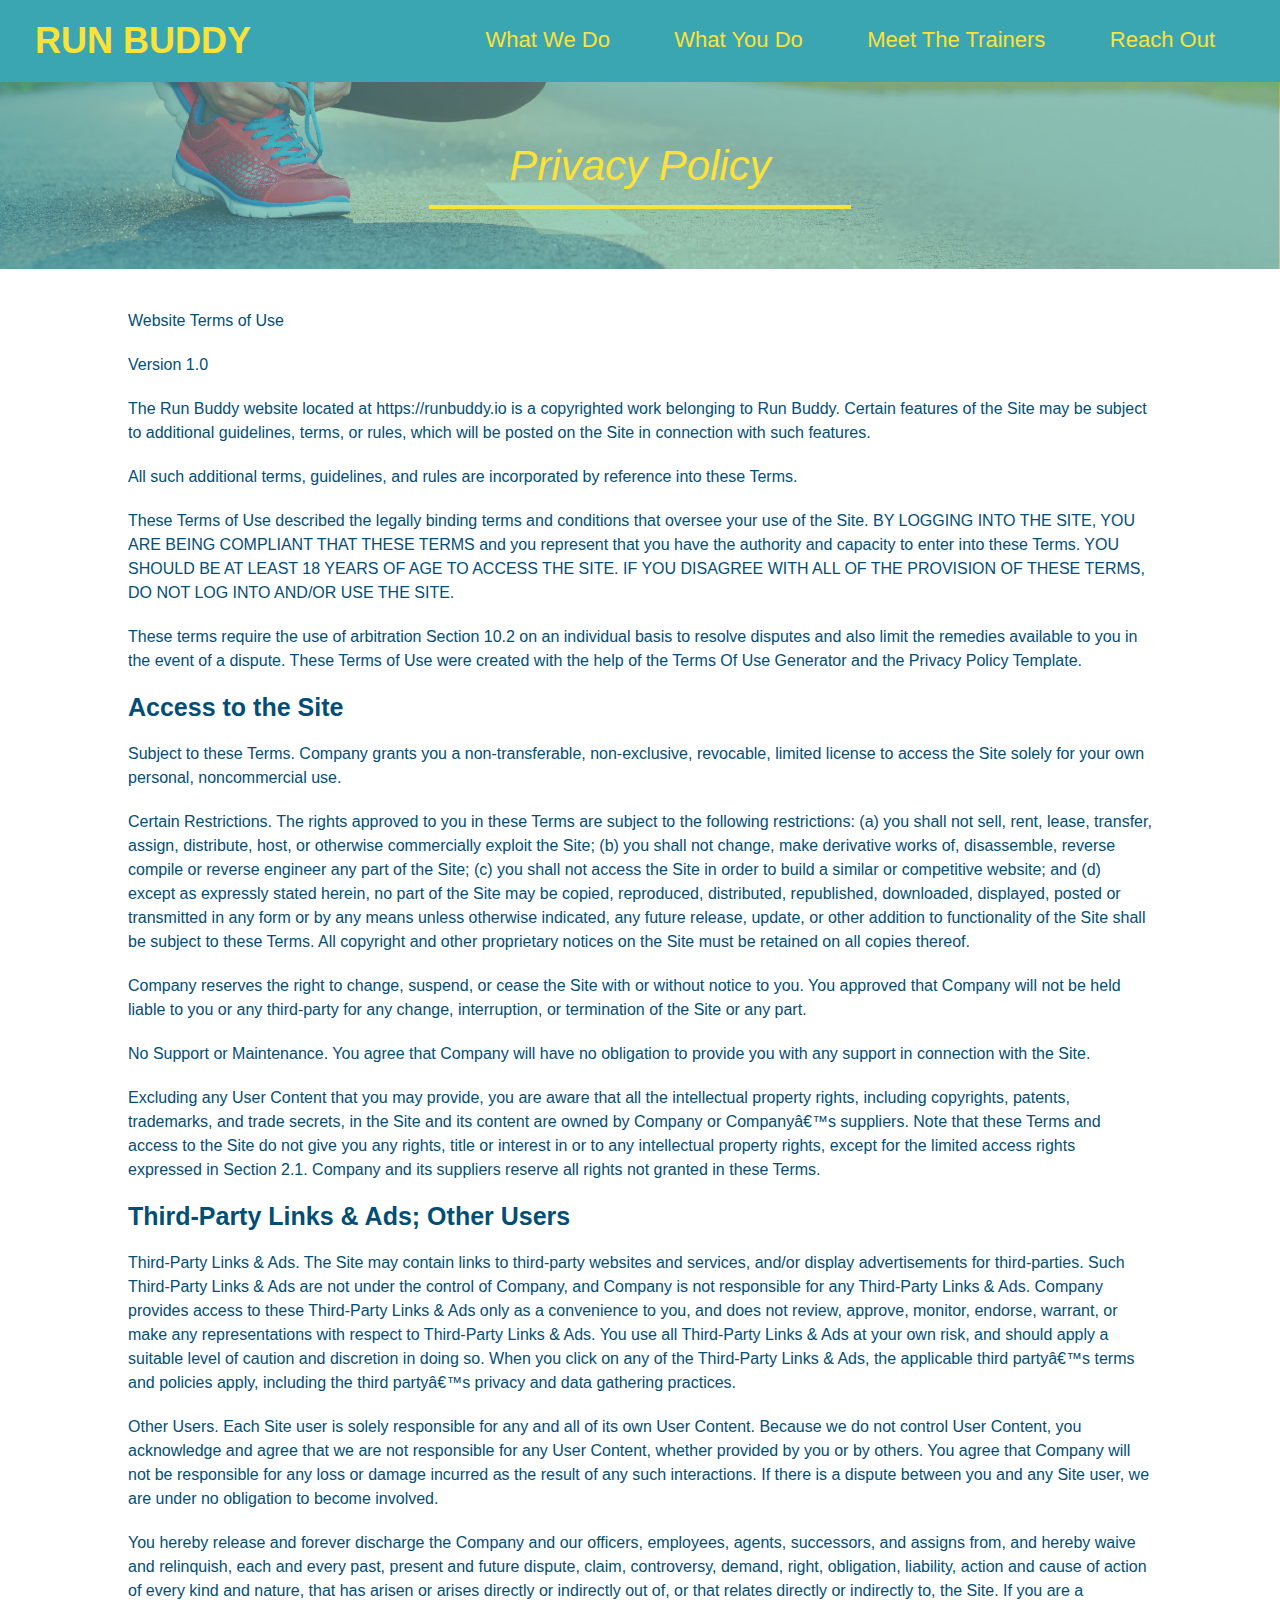
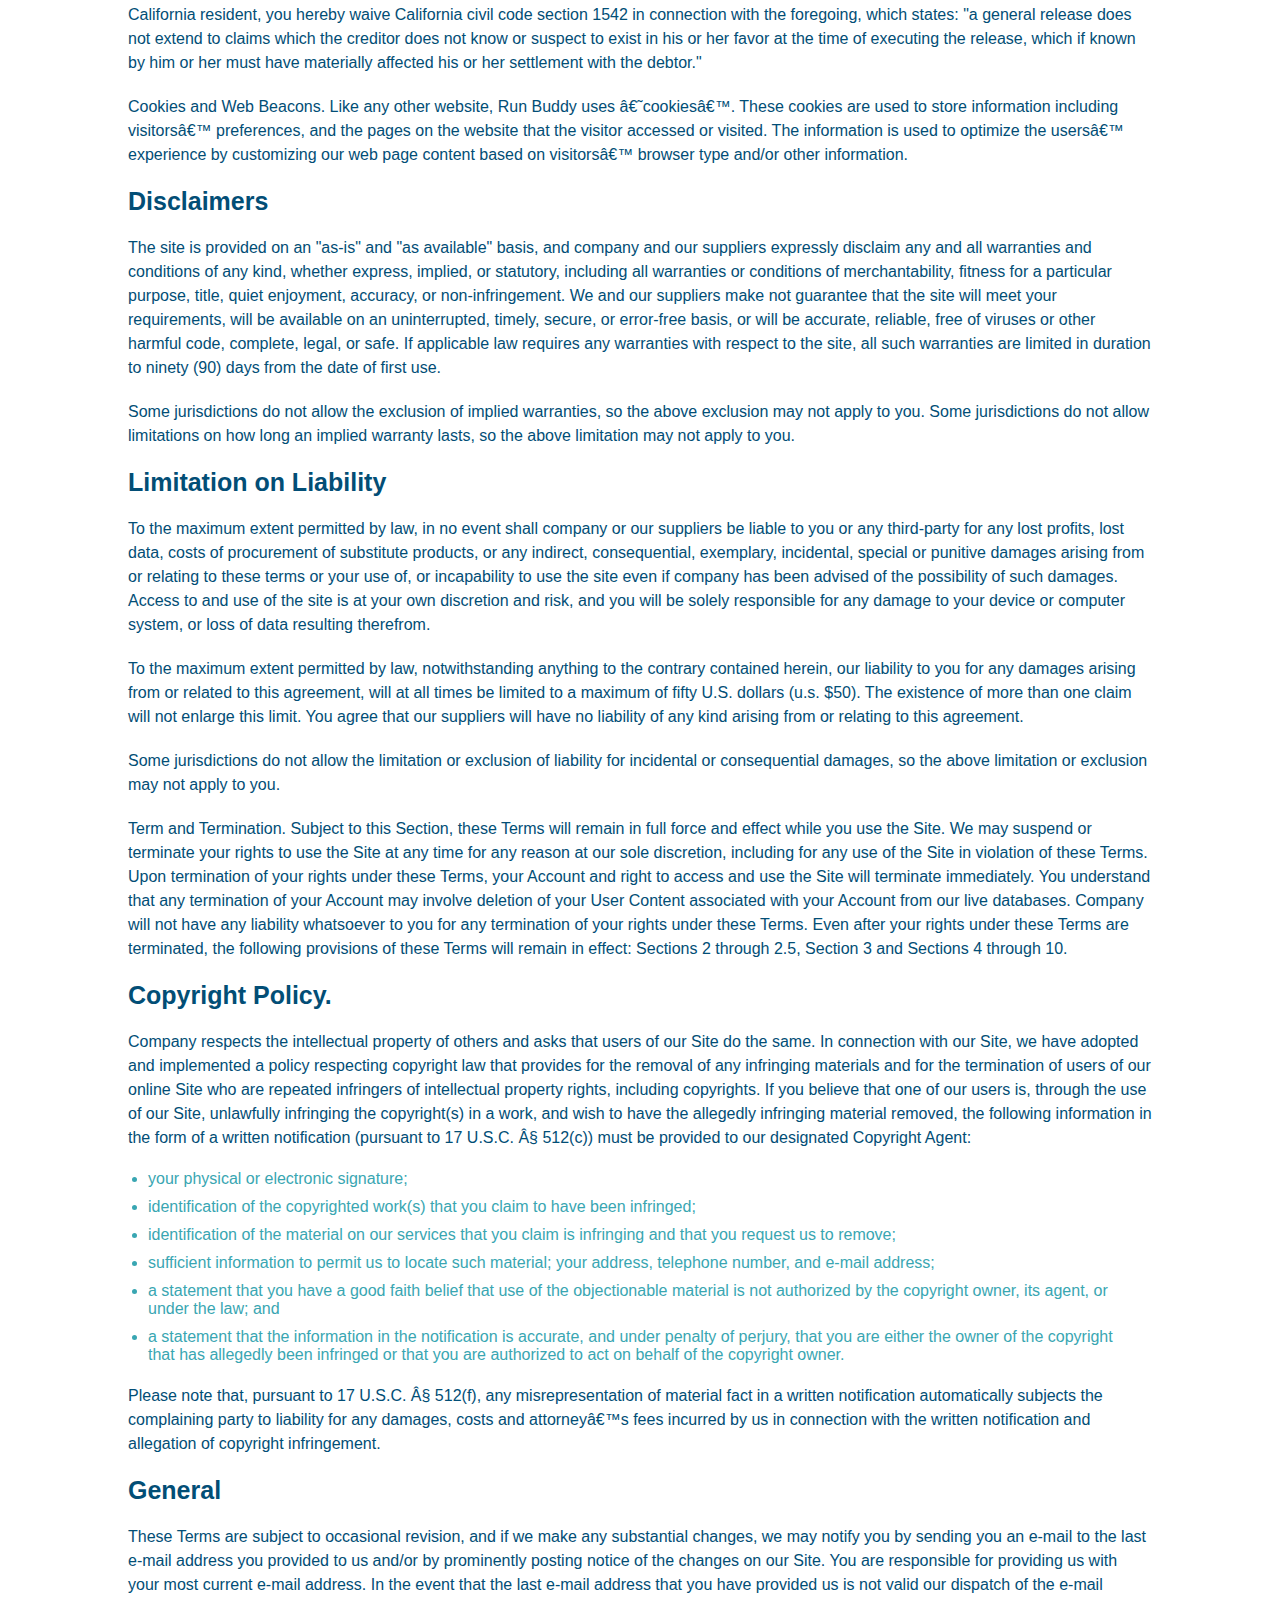
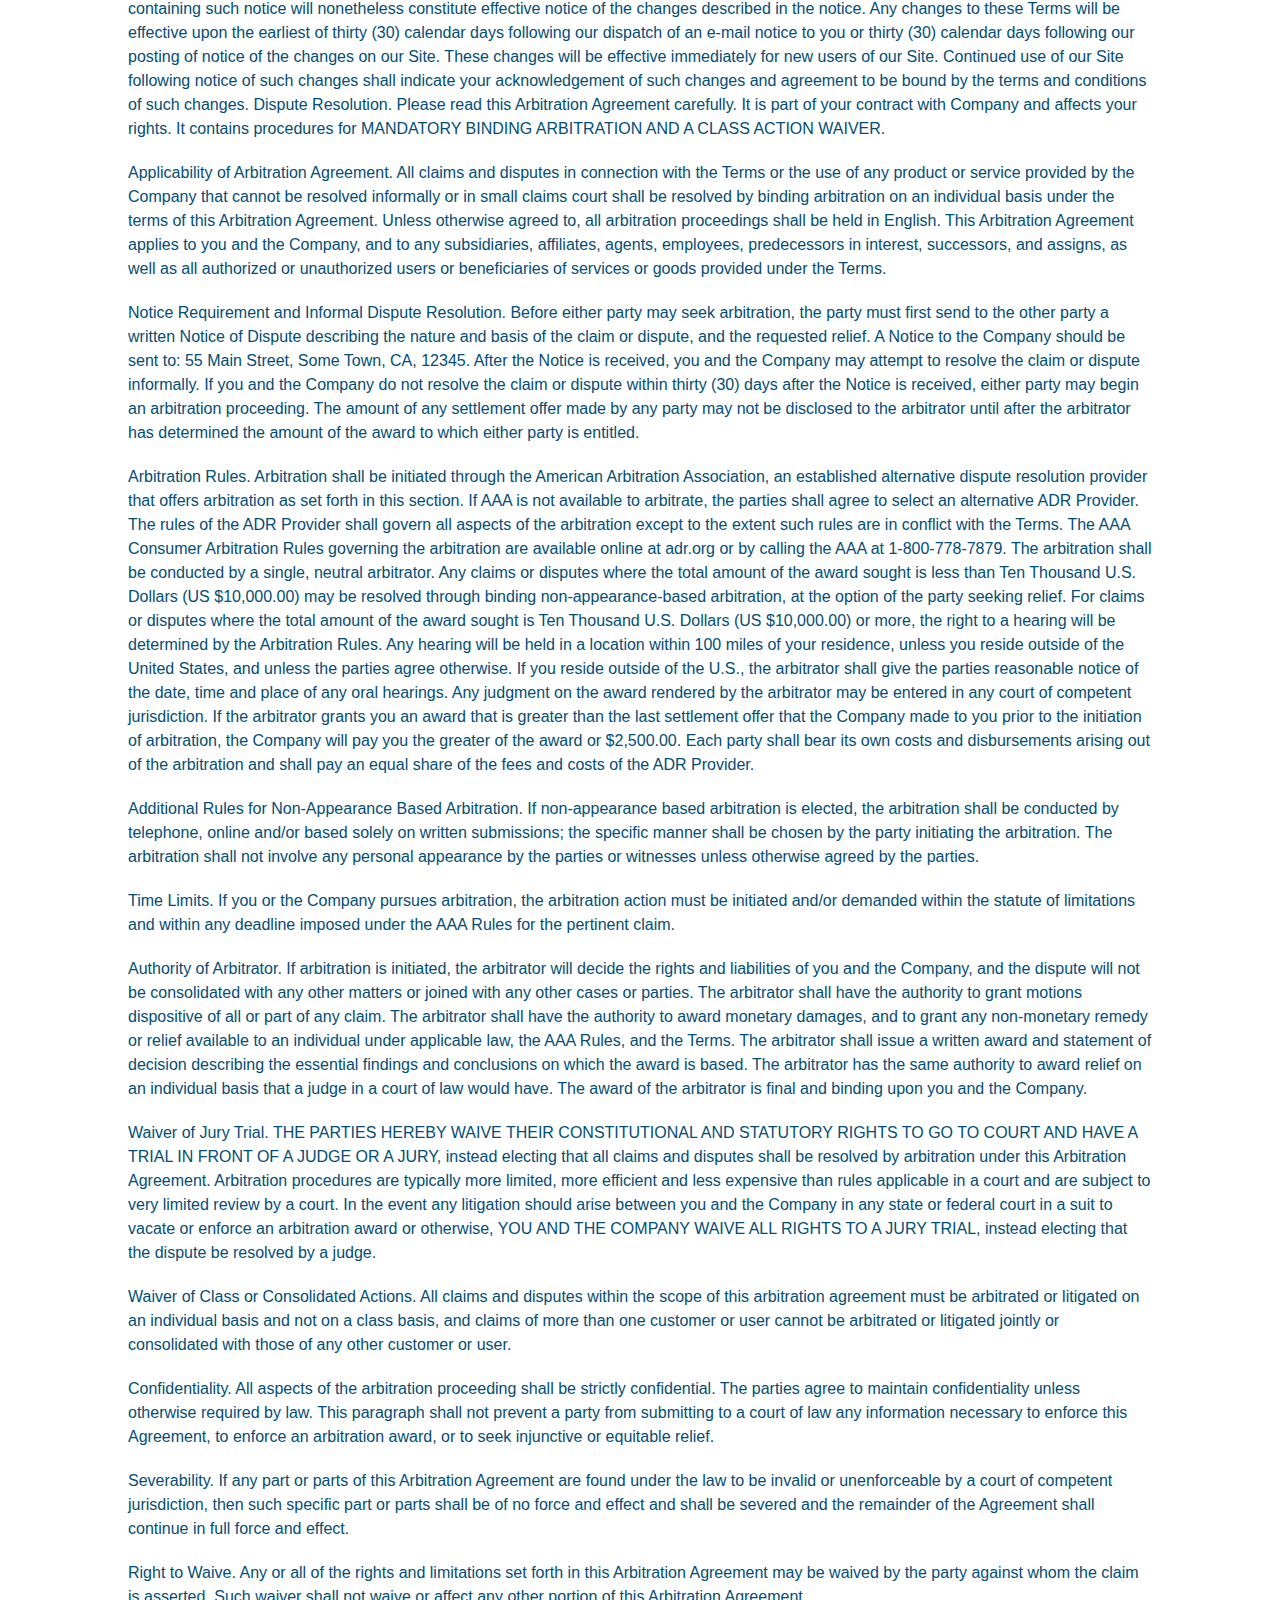
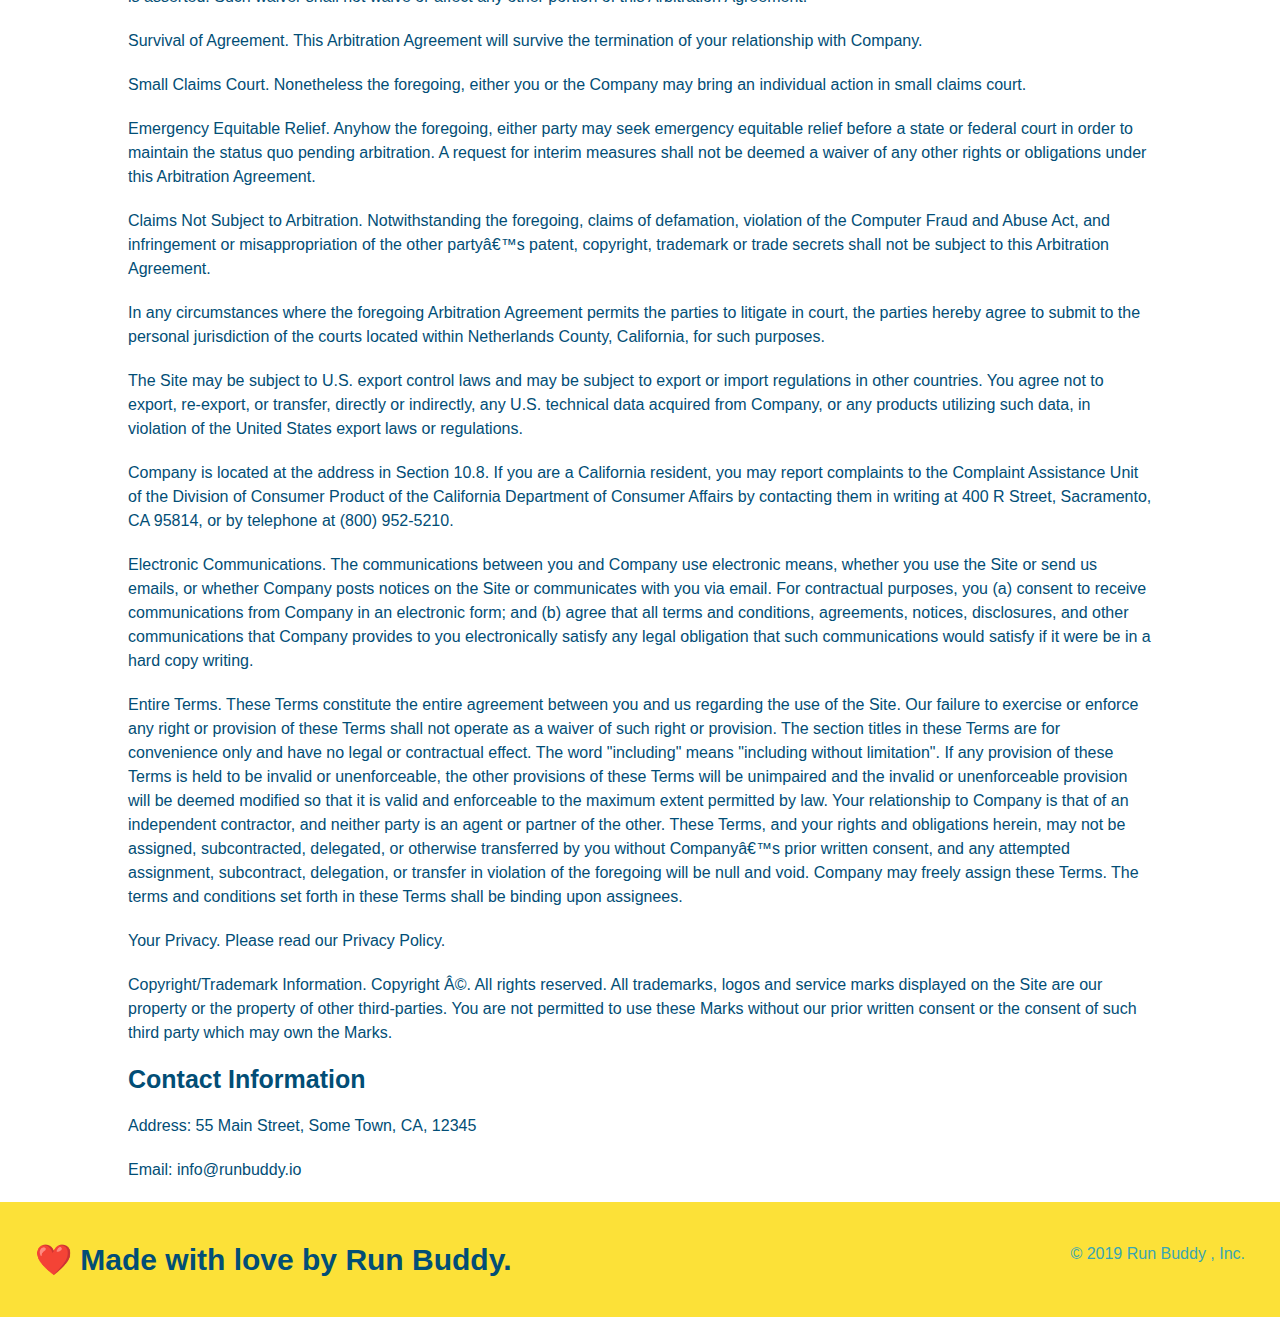
==== privacy-policy.html @ 9af39d2b "adds privacy policy" ====
<!DOCTYPE html>
<html lang="en">

<head>
    <meta charset="UTF-8" />
    <title>Privacy Policy - Run Buddy</title>
    <link rel="stylesheet" href="./assets/css/style.css" />
    <link rel="stylesheet" href="./assets/css/secondary-styles.css" />
</head>

<body>
    <!--navigation-->
    <header>
        <h1>
            <a href="/">RUN BUDDY</a>
        </h1>
    
        <nav>
            <!--unordered list element-->
            <ul>
                <!--list item element-->
                <li>
                    <!--anchor element-->
                    <a href="./index.html#what-we-do">What We Do</a>
                </li>
    
                <li>
                    <a href="./index.html#what-you-do">What You Do</a>
                </li>
    
                <li>
                    <a href="./index.html#meet-the-trainers">Meet The Trainers</a>
                </li>
    
                <li>
                    <a href="./index.html#reach-out">Reach Out</a>
                </li>
            </ul>
        </nav>
    </header>
    
    <!--hero/jumbotron-->
    <section class="hero">
        <h2 class="page-title">
            Privacy Policy
        </h2>
    </section>

    <article class="secondary-content">
        
      <p>
        Website Terms of Use
      </p>

      <p>
        Version 1.0
      </p>

      <p>
        The Run Buddy website located at https://runbuddy.io is a copyrighted work belonging to Run Buddy. Certain
        features of the Site may be subject to additional guidelines, terms, or rules, which will be posted on the Site
        in connection with such features.
      </p>

      <p>
        All such additional terms, guidelines, and rules are incorporated by reference into these Terms.
      </p>

      <p>
        These Terms of Use described the legally binding terms and conditions that oversee your use of the Site. BY
        LOGGING INTO THE SITE, YOU ARE BEING COMPLIANT THAT THESE TERMS and you represent that you have the authority
        and capacity to enter into these Terms. YOU SHOULD BE AT LEAST 18 YEARS OF AGE TO ACCESS THE SITE. IF YOU
        DISAGREE WITH ALL OF THE PROVISION OF THESE TERMS, DO NOT LOG INTO AND/OR USE THE SITE.
      </p>

      <p>
        These terms require the use of arbitration Section 10.2 on an individual basis to resolve disputes and also
        limit the remedies available to you in the event of a dispute. These Terms of Use were created with the help of
        the Terms Of Use Generator and the Privacy Policy Template.
      </p>

      <h3>
        Access to the Site
      </h3>

      <p>
        Subject to these Terms. Company grants you a non-transferable, non-exclusive, revocable, limited license to
        access the Site solely for your own personal, noncommercial use.
      </p>

      <p>
        Certain Restrictions. The rights approved to you in these Terms are subject to the following restrictions: (a)
        you shall not sell, rent, lease, transfer, assign, distribute, host, or otherwise commercially exploit the Site;
        (b) you shall not change, make derivative works of, disassemble, reverse compile or reverse engineer any part of
        the Site; (c) you shall not access the Site in order to build a similar or competitive website; and (d) except
        as expressly stated herein, no part of the Site may be copied, reproduced, distributed, republished, downloaded,
        displayed, posted or transmitted in any form or by any means unless otherwise indicated, any future release,
        update, or other addition to functionality of the Site shall be subject to these Terms. All copyright and other
        proprietary notices on the Site must be retained on all copies thereof.
      </p>

      <p>
        Company reserves the right to change, suspend, or cease the Site with or without notice to you. You approved
        that Company will not be held liable to you or any third-party for any change, interruption, or termination of
        the Site or any part.
      </p>

      <p>
        No Support or Maintenance. You agree that Company will have no obligation to provide you with any support in
        connection with the Site.
      </p>

      <p>
        Excluding any User Content that you may provide, you are aware that all the intellectual property rights,
        including copyrights, patents, trademarks, and trade secrets, in the Site and its content are owned by Company
        or Companyâ€™s suppliers. Note that these Terms and access to the Site do not give you any rights, title or
        interest in or to any intellectual property rights, except for the limited access rights expressed in Section
        2.1. Company and its suppliers reserve all rights not granted in these Terms.
      </p>

      <h3>
        Third-Party Links & Ads; Other Users
      </h3>

      <p>
        Third-Party Links & Ads. The Site may contain links to third-party websites and services, and/or display
        advertisements for third-parties. Such Third-Party Links & Ads are not under the control of Company, and Company
        is not responsible for any Third-Party Links & Ads. Company provides access to these Third-Party Links & Ads
        only as a convenience to you, and does not review, approve, monitor, endorse, warrant, or make any
        representations with respect to Third-Party Links & Ads. You use all Third-Party Links & Ads at your own risk,
        and should apply a suitable level of caution and discretion in doing so. When you click on any of the
        Third-Party Links & Ads, the applicable third partyâ€™s terms and policies apply, including the third partyâ€™s
        privacy and data gathering practices.
      </p>

      <p>
        Other Users. Each Site user is solely responsible for any and all of its own User Content. Because we do not
        control User Content, you acknowledge and agree that we are not responsible for any User Content, whether
        provided by you or by others. You agree that Company will not be responsible for any loss or damage incurred as
        the result of any such interactions. If there is a dispute between you and any Site user, we are under no
        obligation to become involved.
      </p>

      <p>
        You hereby release and forever discharge the Company and our officers, employees, agents, successors, and
        assigns from, and hereby waive and relinquish, each and every past, present and future dispute, claim,
        controversy, demand, right, obligation, liability, action and cause of action of every kind and nature, that has
        arisen or arises directly or indirectly out of, or that relates directly or indirectly to, the Site. If you are
        a California resident, you hereby waive California civil code section 1542 in connection with the foregoing,
        which states: "a general release does not extend to claims which the creditor does not know or suspect to exist
        in his or her favor at the time of executing the release, which if known by him or her must have materially
        affected his or her settlement with the debtor."
      </p>

      <p>
        Cookies and Web Beacons. Like any other website, Run Buddy uses â€˜cookiesâ€™. These cookies are used to store
        information including visitorsâ€™ preferences, and the pages on the website that the visitor accessed or visited.
        The information is used to optimize the usersâ€™ experience by customizing our web page content based on visitorsâ€™
        browser type and/or other information.
      </p>

      <h3>
        Disclaimers
      </h3>

      <p>
        The site is provided on an "as-is" and "as available" basis, and company and our suppliers expressly disclaim
        any and all warranties and conditions of any kind, whether express, implied, or statutory, including all
        warranties or conditions of merchantability, fitness for a particular purpose, title, quiet enjoyment, accuracy,
        or non-infringement. We and our suppliers make not guarantee that the site will meet your requirements, will be
        available on an uninterrupted, timely, secure, or error-free basis, or will be accurate, reliable, free of
        viruses or other harmful code, complete, legal, or safe. If applicable law requires any warranties with respect
        to the site, all such warranties are limited in duration to ninety (90) days from the date of first use.
      </p>

      <p>
        Some jurisdictions do not allow the exclusion of implied warranties, so the above exclusion may not apply to
        you. Some jurisdictions do not allow limitations on how long an implied warranty lasts, so the above limitation
        may not apply to you.
      </p>

      <h3>
        Limitation on Liability
      </h3>

      <p>
        To the maximum extent permitted by law, in no event shall company or our suppliers be liable to you or any
        third-party for any lost profits, lost data, costs of procurement of substitute products, or any indirect,
        consequential, exemplary, incidental, special or punitive damages arising from or relating to these terms or
        your use of, or incapability to use the site even if company has been advised of the possibility of such
        damages. Access to and use of the site is at your own discretion and risk, and you will be solely responsible
        for any damage to your device or computer system, or loss of data resulting therefrom.
      </p>

      <p>
        To the maximum extent permitted by law, notwithstanding anything to the contrary contained herein, our liability
        to you for any damages arising from or related to this agreement, will at all times be limited to a maximum of
        fifty U.S. dollars (u.s. $50). The existence of more than one claim will not enlarge this limit. You agree that
        our suppliers will have no liability of any kind arising from or relating to this agreement.
      </p>

      <p>
        Some jurisdictions do not allow the limitation or exclusion of liability for incidental or consequential
        damages, so the above limitation or exclusion may not apply to you.
      </p>

      <p>
        Term and Termination. Subject to this Section, these Terms will remain in full force and effect while you use
        the Site. We may suspend or terminate your rights to use the Site at any time for any reason at our sole
        discretion, including for any use of the Site in violation of these Terms. Upon termination of your rights under
        these Terms, your Account and right to access and use the Site will terminate immediately. You understand that
        any termination of your Account may involve deletion of your User Content associated with your Account from our
        live databases. Company will not have any liability whatsoever to you for any termination of your rights under
        these Terms. Even after your rights under these Terms are terminated, the following provisions of these Terms
        will remain in effect: Sections 2 through 2.5, Section 3 and Sections 4 through 10.
      </p>

      <h3>
        Copyright Policy.
      </h3>

      <p>
        Company respects the intellectual property of others and asks that users of our Site do the same. In connection
        with our Site, we have adopted and implemented a policy respecting copyright law that provides for the removal
        of any infringing materials and for the termination of users of our online Site who are repeated infringers of
        intellectual property rights, including copyrights. If you believe that one of our users is, through the use of
        our Site, unlawfully infringing the copyright(s) in a work, and wish to have the allegedly infringing material
        removed, the following information in the form of a written notification (pursuant to 17 U.S.C. Â§ 512(c)) must
        be provided to our designated Copyright Agent:
      </p>

      <ul>
        <li>
          your physical or electronic signature;
        </li>
        <li>
          identification of the copyrighted work(s) that you claim to have been infringed;
        </li>
        <li>
          identification of the material on our services that you claim is infringing and that you request us to remove;
        </li>
        <li>
          sufficient information to permit us to locate such material; your address, telephone number, and e-mail
          address;
        </li>
        <li>
          a statement that you have a good faith belief that use of the objectionable material is not authorized by the
          copyright owner, its agent, or under the law; and
        </li>
        <li>
          a statement that the information in the notification is accurate, and under penalty of perjury, that you are
          either the owner of the copyright that has allegedly been infringed or that you are authorized to act on
          behalf of the copyright owner.
        </li>
      </ul>

      <p>
        Please note that, pursuant to 17 U.S.C. Â§ 512(f), any misrepresentation of material fact in a written
        notification automatically subjects the complaining party to liability for any damages, costs and attorneyâ€™s
        fees incurred by us in connection with the written notification and allegation of copyright infringement.
      </p>

      <h3>
        General
      </h3>

      <p>
        These Terms are subject to occasional revision, and if we make any substantial changes, we may notify you by
        sending you an e-mail to the last e-mail address you provided to us and/or by prominently posting notice of the
        changes on our Site. You are responsible for providing us with your most current e-mail address. In the event
        that the last e-mail address that you have provided us is not valid our dispatch of the e-mail containing such
        notice will nonetheless constitute effective notice of the changes described in the notice. Any changes to these
        Terms will be effective upon the earliest of thirty (30) calendar days following our dispatch of an e-mail
        notice to you or thirty (30) calendar days following our posting of notice of the changes on our Site. These
        changes will be effective immediately for new users of our Site. Continued use of our Site following notice of
        such changes shall indicate your acknowledgement of such changes and agreement to be bound by the terms and
        conditions of such changes. Dispute Resolution. Please read this Arbitration Agreement carefully. It is part of
        your contract with Company and affects your rights. It contains procedures for MANDATORY BINDING ARBITRATION AND
        A CLASS ACTION WAIVER.
      </p>

      <p>
        Applicability of Arbitration Agreement. All claims and disputes in connection with the Terms or the use of any
        product or service provided by the Company that cannot be resolved informally or in small claims court shall be
        resolved by binding arbitration on an individual basis under the terms of this Arbitration Agreement. Unless
        otherwise agreed to, all arbitration proceedings shall be held in English. This Arbitration Agreement applies to
        you and the Company, and to any subsidiaries, affiliates, agents, employees, predecessors in interest,
        successors, and assigns, as well as all authorized or unauthorized users or beneficiaries of services or goods
        provided under the Terms.
      </p>

      <p>
        Notice Requirement and Informal Dispute Resolution. Before either party may seek arbitration, the party must
        first send to the other party a written Notice of Dispute describing the nature and basis of the claim or
        dispute, and the requested relief. A Notice to the Company should be sent to: 55 Main Street, Some Town, CA,
        12345. After the Notice is received, you and the Company may attempt to resolve the claim or dispute informally.
        If you and the Company do not resolve the claim or dispute within thirty (30) days after the Notice is received,
        either party may begin an arbitration proceeding. The amount of any settlement offer made by any party may not
        be disclosed to the arbitrator until after the arbitrator has determined the amount of the award to which either
        party is entitled.
      </p>

      <p>
        Arbitration Rules. Arbitration shall be initiated through the American Arbitration Association, an established
        alternative dispute resolution provider that offers arbitration as set forth in this section. If AAA is not
        available to arbitrate, the parties shall agree to select an alternative ADR Provider. The rules of the ADR
        Provider shall govern all aspects of the arbitration except to the extent such rules are in conflict with the
        Terms. The AAA Consumer Arbitration Rules governing the arbitration are available online at adr.org or by
        calling the AAA at 1-800-778-7879. The arbitration shall be conducted by a single, neutral arbitrator. Any
        claims or disputes where the total amount of the award sought is less than Ten Thousand U.S. Dollars (US
        $10,000.00) may be resolved through binding non-appearance-based arbitration, at the option of the party seeking
        relief. For claims or disputes where the total amount of the award sought is Ten Thousand U.S. Dollars (US
        $10,000.00) or more, the right to a hearing will be determined by the Arbitration Rules. Any hearing will be
        held in a location within 100 miles of your residence, unless you reside outside of the United States, and
        unless the parties agree otherwise. If you reside outside of the U.S., the arbitrator shall give the parties
        reasonable notice of the date, time and place of any oral hearings. Any judgment on the award rendered by the
        arbitrator may be entered in any court of competent jurisdiction. If the arbitrator grants you an award that is
        greater than the last settlement offer that the Company made to you prior to the initiation of arbitration, the
        Company will pay you the greater of the award or $2,500.00. Each party shall bear its own costs and
        disbursements arising out of the arbitration and shall pay an equal share of the fees and costs of the ADR
        Provider.
      </p>

      <p>
        Additional Rules for Non-Appearance Based Arbitration. If non-appearance based arbitration is elected, the
        arbitration shall be conducted by telephone, online and/or based solely on written submissions; the specific
        manner shall be chosen by the party initiating the arbitration. The arbitration shall not involve any personal
        appearance by the parties or witnesses unless otherwise agreed by the parties.
      </p>

      <p>
        Time Limits. If you or the Company pursues arbitration, the arbitration action must be initiated and/or demanded
        within the statute of limitations and within any deadline imposed under the AAA Rules for the pertinent claim.
      </p>

      <p>
        Authority of Arbitrator. If arbitration is initiated, the arbitrator will decide the rights and liabilities of
        you and the Company, and the dispute will not be consolidated with any other matters or joined with any other
        cases or parties. The arbitrator shall have the authority to grant motions dispositive of all or part of any
        claim. The arbitrator shall have the authority to award monetary damages, and to grant any non-monetary remedy
        or relief available to an individual under applicable law, the AAA Rules, and the Terms. The arbitrator shall
        issue a written award and statement of decision describing the essential findings and conclusions on which the
        award is based. The arbitrator has the same authority to award relief on an individual basis that a judge in a
        court of law would have. The award of the arbitrator is final and binding upon you and the Company.
      </p>

      <p>
        Waiver of Jury Trial. THE PARTIES HEREBY WAIVE THEIR CONSTITUTIONAL AND STATUTORY RIGHTS TO GO TO COURT AND HAVE
        A TRIAL IN FRONT OF A JUDGE OR A JURY, instead electing that all claims and disputes shall be resolved by
        arbitration under this Arbitration Agreement. Arbitration procedures are typically more limited, more efficient
        and less expensive than rules applicable in a court and are subject to very limited review by a court. In the
        event any litigation should arise between you and the Company in any state or federal court in a suit to vacate
        or enforce an arbitration award or otherwise, YOU AND THE COMPANY WAIVE ALL RIGHTS TO A JURY TRIAL, instead
        electing that the dispute be resolved by a judge.
      </p>

      <p>
        Waiver of Class or Consolidated Actions. All claims and disputes within the scope of this arbitration agreement
        must be arbitrated or litigated on an individual basis and not on a class basis, and claims of more than one
        customer or user cannot be arbitrated or litigated jointly or consolidated with those of any other customer or
        user.
      </p>

      <p>
        Confidentiality. All aspects of the arbitration proceeding shall be strictly confidential. The parties agree to
        maintain confidentiality unless otherwise required by law. This paragraph shall not prevent a party from
        submitting to a court of law any information necessary to enforce this Agreement, to enforce an arbitration
        award, or to seek injunctive or equitable relief.
      </p>

      <p>
        Severability. If any part or parts of this Arbitration Agreement are found under the law to be invalid or
        unenforceable by a court of competent jurisdiction, then such specific part or parts shall be of no force and
        effect and shall be severed and the remainder of the Agreement shall continue in full force and effect.
      </p>

      <p>
        Right to Waive. Any or all of the rights and limitations set forth in this Arbitration Agreement may be waived
        by the party against whom the claim is asserted. Such waiver shall not waive or affect any other portion of this
        Arbitration Agreement.
      </p>

      <p>
        Survival of Agreement. This Arbitration Agreement will survive the termination of your relationship with
        Company.
      </p>

      <p>
        Small Claims Court. Nonetheless the foregoing, either you or the Company may bring an individual action in small
        claims court.
      </p>

      <p>
        Emergency Equitable Relief. Anyhow the foregoing, either party may seek emergency equitable relief before a
        state or federal court in order to maintain the status quo pending arbitration. A request for interim measures
        shall not be deemed a waiver of any other rights or obligations under this Arbitration Agreement.
      </p>

      <p>
        Claims Not Subject to Arbitration. Notwithstanding the foregoing, claims of defamation, violation of the
        Computer Fraud and Abuse Act, and infringement or misappropriation of the other partyâ€™s patent, copyright,
        trademark or trade secrets shall not be subject to this Arbitration Agreement.
      </p>

      <p>
        In any circumstances where the foregoing Arbitration Agreement permits the parties to litigate in court, the
        parties hereby agree to submit to the personal jurisdiction of the courts located within Netherlands County,
        California, for such purposes.
      </p>

      <p>
        The Site may be subject to U.S. export control laws and may be subject to export or import regulations in other
        countries. You agree not to export, re-export, or transfer, directly or indirectly, any U.S. technical data
        acquired from Company, or any products utilizing such data, in violation of the United States export laws or
        regulations.
      </p>

      <p>
        Company is located at the address in Section 10.8. If you are a California resident, you may report complaints
        to the Complaint Assistance Unit of the Division of Consumer Product of the California Department of Consumer
        Affairs by contacting them in writing at 400 R Street, Sacramento, CA 95814, or by telephone at (800) 952-5210.
      </p>

      <p>
        Electronic Communications. The communications between you and Company use electronic means, whether you use the
        Site or send us emails, or whether Company posts notices on the Site or communicates with you via email. For
        contractual purposes, you (a) consent to receive communications from Company in an electronic form; and (b)
        agree that all terms and conditions, agreements, notices, disclosures, and other communications that Company
        provides to you electronically satisfy any legal obligation that such communications would satisfy if it were be
        in a hard copy writing.
      </p>

      <p>
        Entire Terms. These Terms constitute the entire agreement between you and us regarding the use of the Site. Our
        failure to exercise or enforce any right or provision of these Terms shall not operate as a waiver of such right
        or provision. The section titles in these Terms are for convenience only and have no legal or contractual
        effect. The word "including" means "including without limitation". If any provision of these Terms is held to be
        invalid or unenforceable, the other provisions of these Terms will be unimpaired and the invalid or
        unenforceable provision will be deemed modified so that it is valid and enforceable to the maximum extent
        permitted by law. Your relationship to Company is that of an independent contractor, and neither party is an
        agent or partner of the other. These Terms, and your rights and obligations herein, may not be assigned,
        subcontracted, delegated, or otherwise transferred by you without Companyâ€™s prior written consent, and any
        attempted assignment, subcontract, delegation, or transfer in violation of the foregoing will be null and void.
        Company may freely assign these Terms. The terms and conditions set forth in these Terms shall be binding upon
        assignees.
      </p>

      <p>
        Your Privacy. Please read our Privacy Policy.
      </p>

      <p>
        Copyright/Trademark Information. Copyright Â©. All rights reserved. All trademarks, logos and service marks
        displayed on the Site are our property or the property of other third-parties. You are not permitted to use
        these Marks without our prior written consent or the consent of such third party which may own the Marks.
      </p>

      <h3>
        Contact Information
      </h3>

      <p>
        Address: 55 Main Street, Some Town, CA, 12345
      </p>

      <p>
        Email: info@runbuddy.io
      </p>

    </article>
    <!-- end hero -->
    
    <!--footer-->
    <footer>
        <h2>❤️ Made with love by Run Buddy.</h2>
        <div>
            &copy; 2019 Run Buddy , Inc.
        </div>
    </footer>
</body>
    
</html>
---- assets/css/style.css ----
* {
    margin: 0;
    padding: 0;
    box-sizing: border-box;
}

body {
    color: #39a6b2;
    font-family: Helvetica, Arial, sans-serif;
}

header {
    padding: 20px 35px;
    background-color: #39a6b2;
}

header h1 {
    font-weight: bold;
    font-size: 36px;
    color: #fce138;
    margin: 0;
    display: inline;
}

header a {
    text-decoration: none;
    color: #fce138;
}

header nav {
    float: right;
    margin: 7px 0;
}

header nav ul li {
    display: inline;
}

header nav ul li a {
    margin: 0 30px;
    font-weight: lighter;
    font-size: 22px;
}

footer {
    background: #fce138;
    width: 100%;
    padding: 40px 35px;
}

footer h2 {
    display: inline;
    color: #024e76;
    font-size: 30px;
    margin: 0;
}

footer div {
    float: right;
    line-height: 1.5;
    text-align: right;
}

footer a {
    color: #024e76;
}

section {
    padding: 60px;
}

/* hero style start */
.hero {
    background-image: url("../images/hero-bg.jpg");
    height: 600px;
    background-size: cover;
    background-position: center;
    position: relative;
}

.hero-form {
    border: solid 3px #024e76;
    background-color: #fce138;
    padding: 20px;
    width: 500px;
    color: #024e76;
    position: absolute;
    bottom: 120px;
    right: 140px;
}

.hero-form h3 {
    font-size: 24px;
    margin: 0;
}

.hero-form p {
    margin: 5px 0 15px 0;
}

.form-input {
    border: 1px solid #024e76;
    display: block;
    padding: 7px 15px;
    font-size: 16px;
    color: #024e76;
    width: 100%;
    margin-bottom: 15px;
}

.hero-form label {
    margin: 0 5px;
}

.hero-form button {
    background-color: #024e76;
    color: #fce138;
    border: none;
    padding: 10px 20px;
    font-size: 16px;
}
/* hero style end */

/* intro/steps style start */
.intro {
    text-align: center;
}

.intro p {
    line-height: 1.7;
    color: #39a6b2;
    width: 80%;
    font-size: 20px;
    margin: 0 auto;
}

.steps {
    text-align: center;
    background: #fce138;
}

.section-title {
    font-size: 55px;
    color: #024e76;
    margin-bottom: 35px;
    padding: 0 100px 20px 100px;
    display: inline-block;
    border-bottom: 3px solid;
}

.primary-border {
    border-color: #fce138;
}

.secondary-border {
    border-color: #39a6b2;
}

.steps div {
    margin-bottom: 80px;
}

.steps img {
    width: 15%;
    margin: 10px 0;
}

.steps h3 {
    color: #024e76;
    font-size: 46px;
    margin-top: 10px;
}

.steps p {
    color: #39a6b2;
    font-size: 23px;
}

.steps span {
    font-size: 38px;
}
/*intro/steps style start */

/* trainer style start */
.trainers {
    text-align: center;
}

.trainer {
    width: 900px;
    margin: 0 auto 30px auto;
    background: #024e76;
    color: #fce138;
    overflow: auto;
}

.trainer img {
    width: 35%;
    float: left;
}

.trainer-bio {
    padding: 35px;
    float: left;
    width: 65%;
}

.text-left {
    text-align: left;
}

.text-right {
    text-align: right;
}

.trainer-bio h3 {
    font-size: 32px;
    margin-bottom: 8px;
}

.trainer-bio h4 {
    font-weight: lighter;
    font-size: 26px;
    margin-bottom: 25px;
}

.trainer-bio p {
    font-size: 17px;
    line-height: 1.3;
}
/* trainer style start */

/* reach out style start */
.contact {
    text-align: center;
    background: #024e76;
}

.contact h2 {
    color: #fce138;
}

.contact-info iframe {
    width: 400px;
    height: 400px;
}

.contact-info div {
    width: 410px;
    display: inline-block;
    vertical-align: top;
    text-align: left;
    margin: 30px 0 0 60px;
    color: white;
}

.contact-info h3 {
    color: #fce138;
    font-size: 32px;
}

.contact-info p, .contact-info address {
    margin: 20px 0;
    line-height: 1.5;
    font-size: 20px;
    font-style: normal;
}

.contact-info a {
    color: #fce138;
}
/* reach out style ends */
---- assets/css/secondary-styles.css ----
.hero {
    background-position: bottom;
    height: auto;
    text-align: center;
    margin-bottom: 40px;
}

.page-title {
    color: #fce138;
    display: inline-block;
    border-bottom: 4px solid #fce138;
    padding: 0 80px 15px 80px;
    font-weight: normal;
    font-size: 42px;
    font-style: italic;
}

.secondary-content {
    width: 80%;
    margin: auto;
    color: #024e76;
}

.secondary-content h3 {
    font-size: 25px;
    margin: 20px 0;
}

.secondary-content p {
    font-size: 16px;
    line-height: 1.5;
    margin: 20px 0;
}

.secondary-content ul {
    margin: 15px 20px;
}

.secondary-content li {
    color: #39a6b2;
    margin: 10px 0;
}
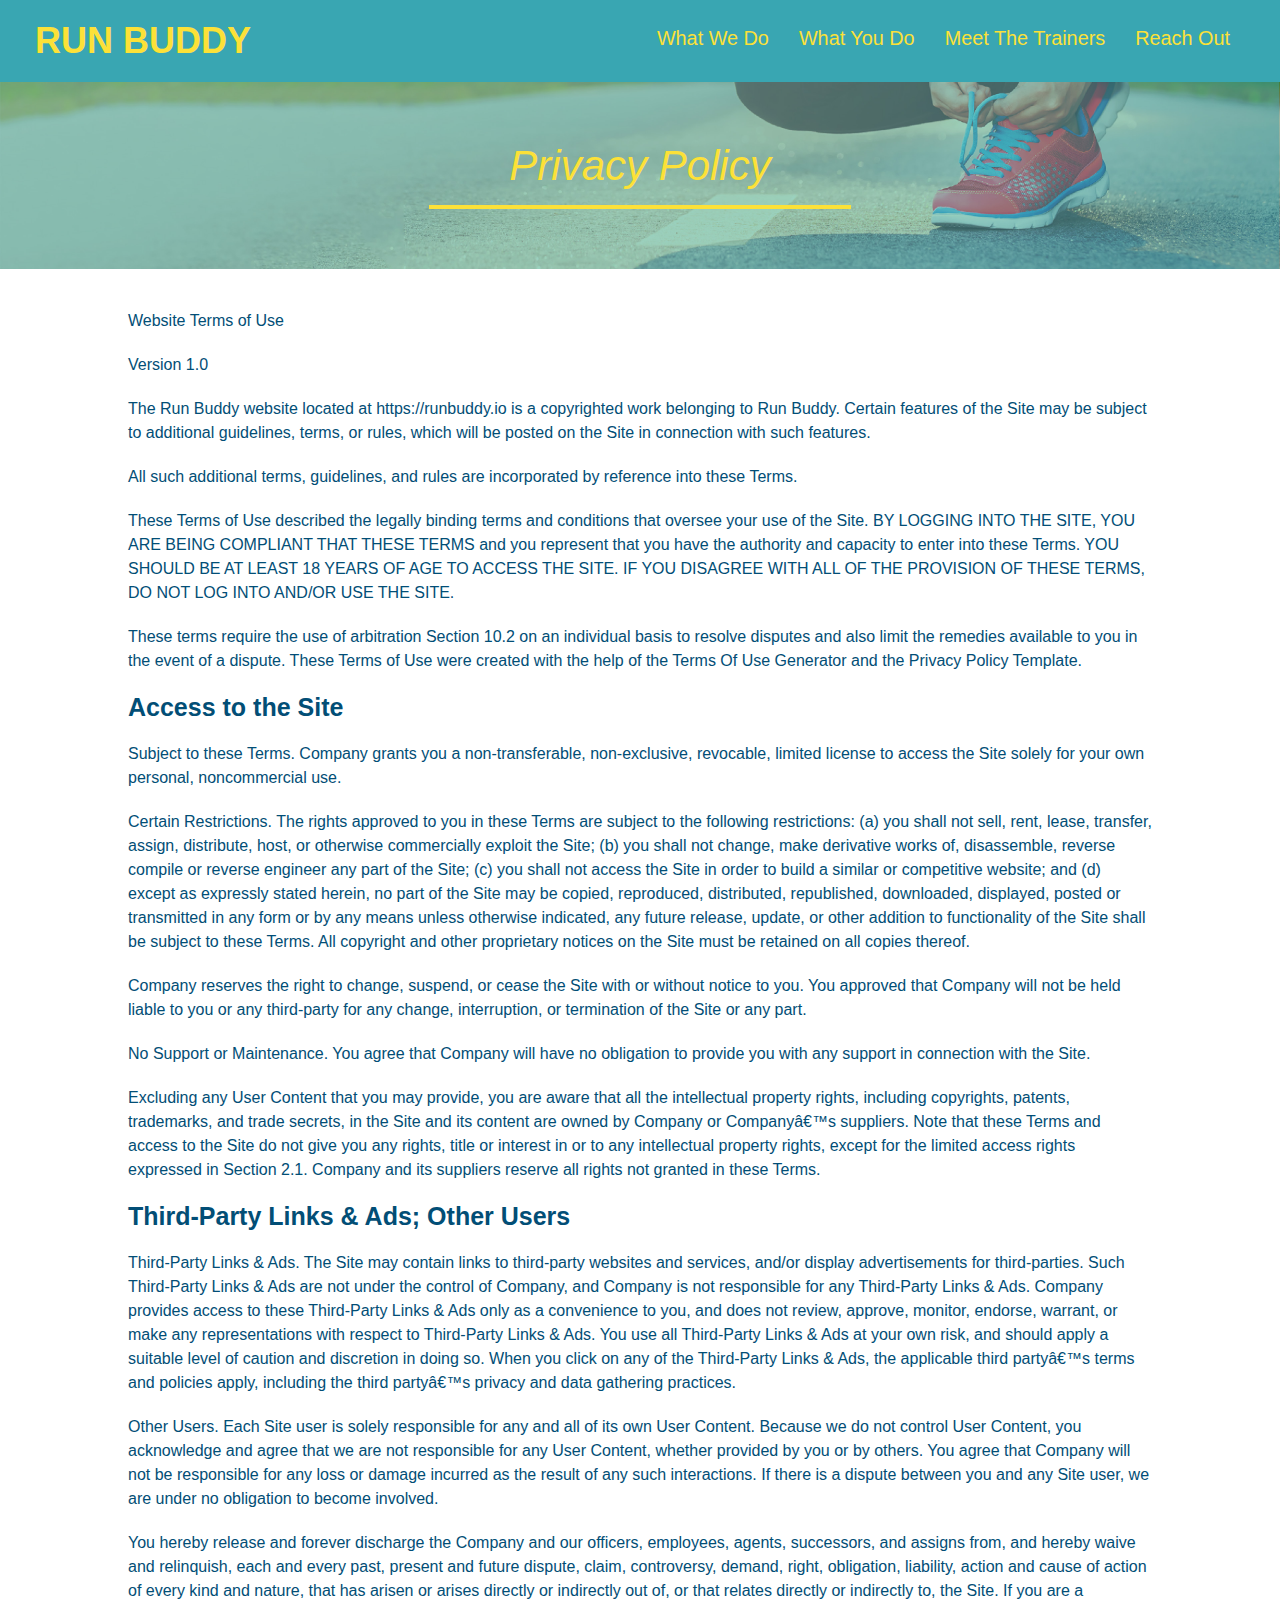
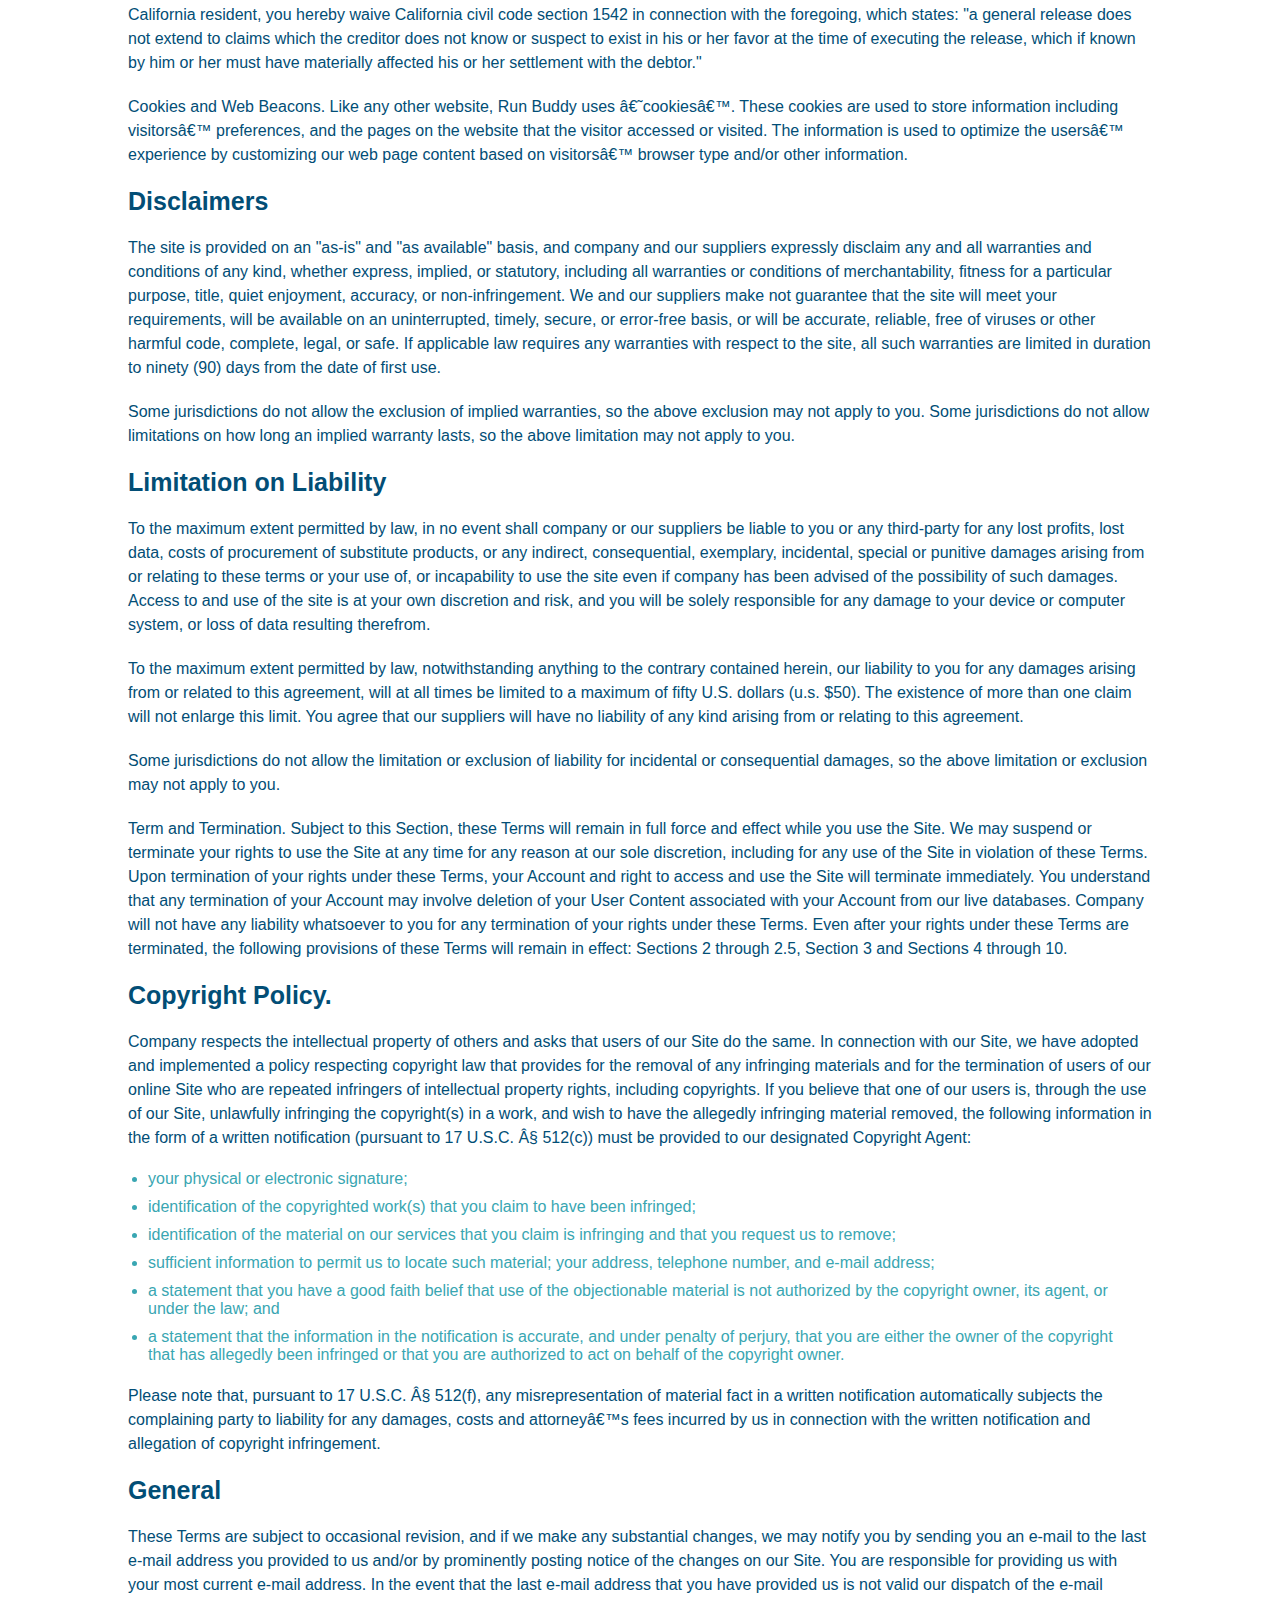
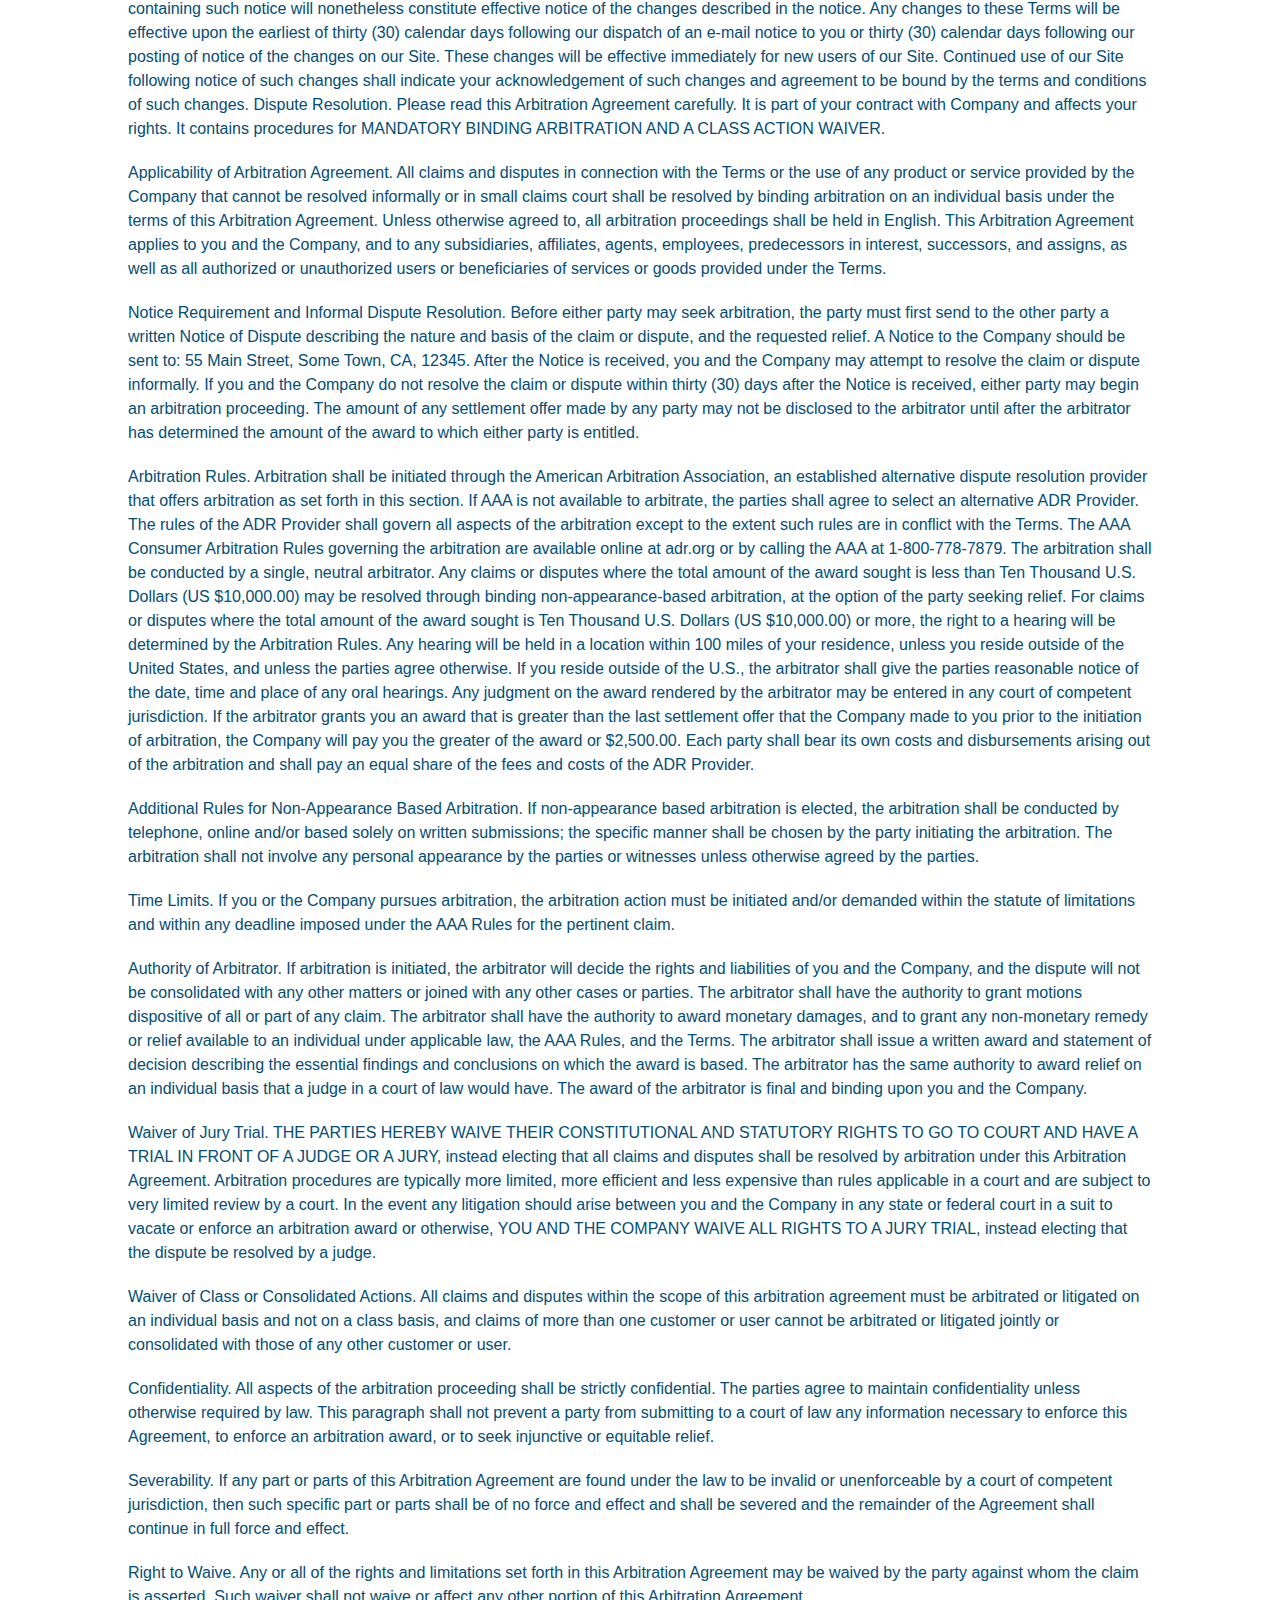
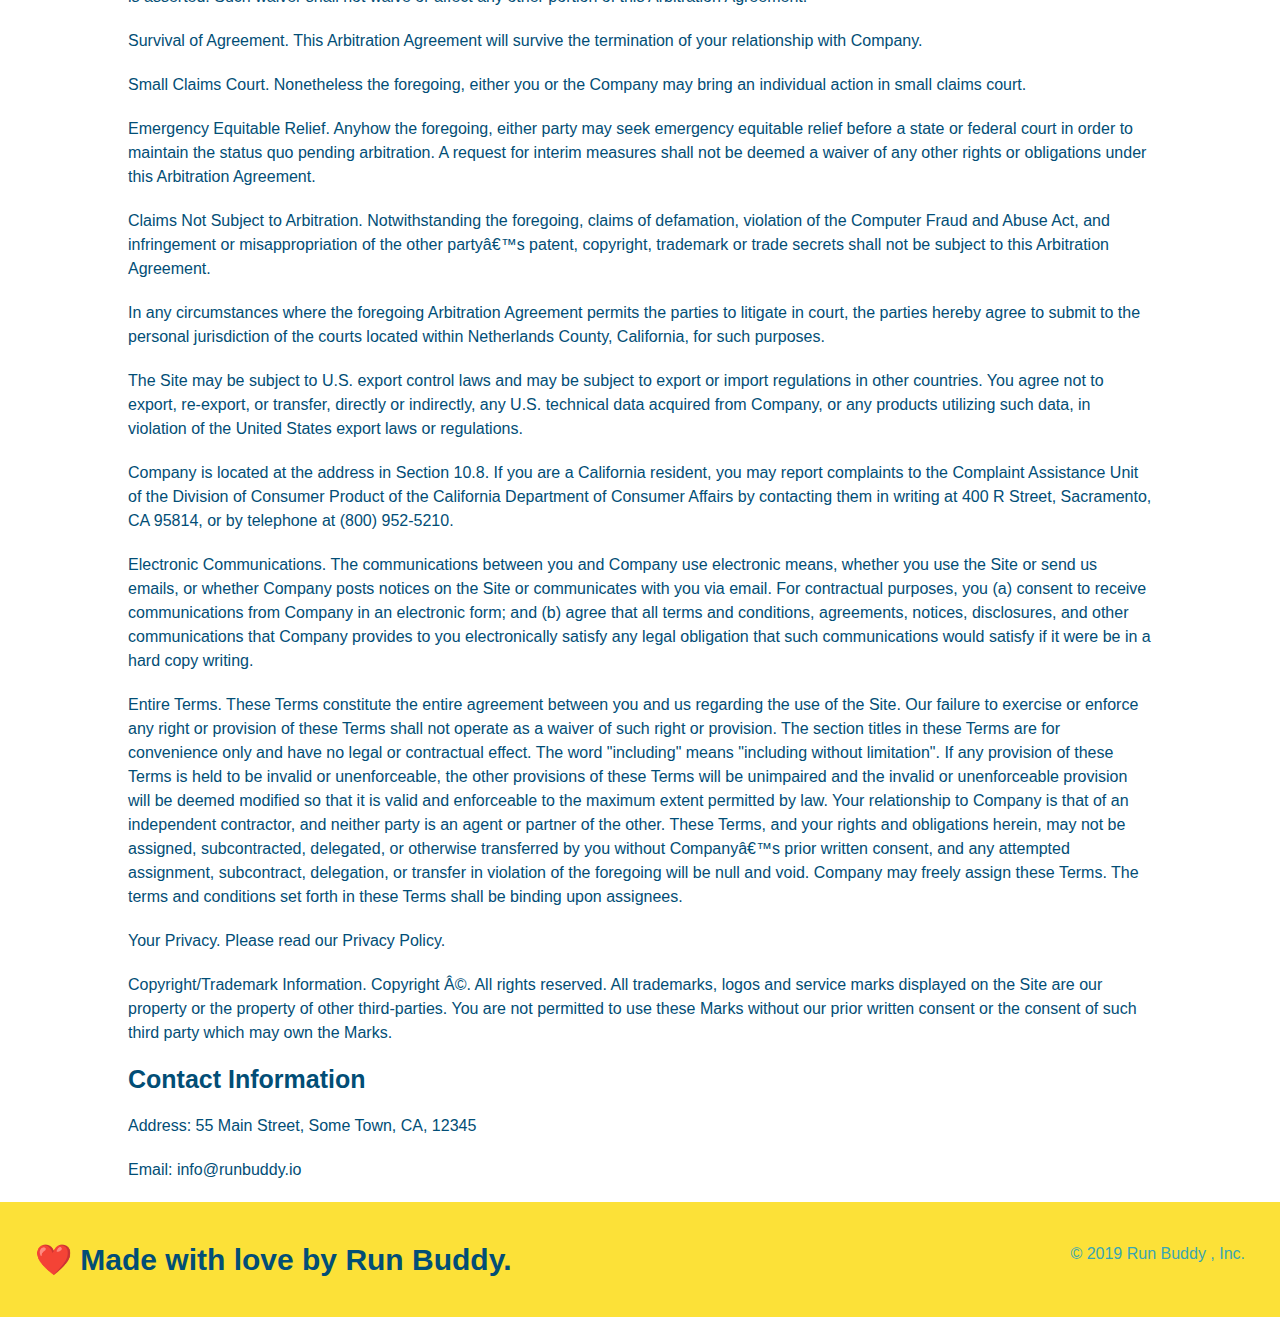
==== commit 0b9f2ba2: "adds media queries" ====
--- a/privacy-policy.html
+++ b/privacy-policy.html
@@ -3,6 +3,7 @@
 
 <head>
     <meta charset="UTF-8" />
+    <meta name="viewport" content="width=device-width, initial-scale=1.0" />
     <title>Privacy Policy - Run Buddy</title>
     <link rel="stylesheet" href="./assets/css/style.css" />
     <link rel="stylesheet" href="./assets/css/secondary-styles.css" />
@@ -12,7 +13,7 @@
     <!--navigation-->
     <header>
         <h1>
-            <a href="/">RUN BUDDY</a>
+            <a href="index.html">RUN BUDDY</a>
         </h1>
     
         <nav>
--- a/assets/css/style.css
+++ b/assets/css/style.css
@@ -12,6 +12,9 @@
 header {
     padding: 20px 35px;
     background-color: #39a6b2;
+    display: flex;
+    justify-content: space-between;
+    flex-wrap: wrap;
 }
 
 header h1 {
@@ -19,7 +22,6 @@
     font-size: 36px;
     color: #fce138;
     margin: 0;
-    display: inline;
 }
 
 header a {
@@ -28,35 +30,39 @@
 }
 
 header nav {
-    float: right;
     margin: 7px 0;
 }
 
-header nav ul li {
-    display: inline;
+header nav ul {
+    display: flex;
+    flex-wrap: wrap;
+    justify-content: space-between;
+    align-items: center;
+    list-style: none;
 }
 
 header nav ul li a {
-    margin: 0 30px;
+    padding: 10px 15px;
     font-weight: lighter;
-    font-size: 22px;
+    font-size: 1.55vw;
 }
 
 footer {
     background: #fce138;
     width: 100%;
     padding: 40px 35px;
+    display: flex;
+    justify-content: space-between;
+    flex-wrap: wrap;
 }
 
 footer h2 {
-    display: inline;
     color: #024e76;
     font-size: 30px;
     margin: 0;
 }
 
 footer div {
-    float: right;
     line-height: 1.5;
     text-align: right;
 }
@@ -72,21 +78,36 @@
 /* hero style start */
 .hero {
     background-image: url("../images/hero-bg.jpg");
-    height: 600px;
     background-size: cover;
     background-position: center;
-    position: relative;
+    display: flex;
+    justify-content: center;
+    flex-wrap: wrap;
+    align-items: flex-start;
+}
+
+.hero-cta {
+    width: 35%;
+    text-align: right;
+    margin: 3.5%;
+    color: #fff;
+    font-size: 18px;
+    line-height: 1.2;
+}
+
+.hero-cta h2 {
+    font-style: italic;
+    font-size: 55px;
+    color: #fce138;
 }
 
 .hero-form {
     border: solid 3px #024e76;
     background-color: #fce138;
     padding: 20px;
-    width: 500px;
-    color: #024e76;
-    position: absolute;
-    bottom: 120px;
-    right: 140px;
+    color: #024e76;
+    width: 40%;
+    margin: 3.5%;
 }
 
 .hero-form h3 {
@@ -119,33 +140,25 @@
     padding: 10px 20px;
     font-size: 16px;
 }
-/* hero style end */
 
 /* intro/steps style start */
-.intro {
-    text-align: center;
-}
-
 .intro p {
     line-height: 1.7;
     color: #39a6b2;
     width: 80%;
     font-size: 20px;
     margin: 0 auto;
-}
-
-.steps {
     text-align: center;
-    background: #fce138;
 }
 
 .section-title {
-    font-size: 55px;
-    color: #024e76;
-    margin-bottom: 35px;
-    padding: 0 100px 20px 100px;
-    display: inline-block;
+    font-size: 48px;
+    color: #024e76;
     border-bottom: 3px solid;
+    padding-bottom: 20px;
+    text-align: center;
+    margin: 0 auto 35px auto;
+    width: 50%;
 }
 
 .primary-border {
@@ -156,53 +169,81 @@
     border-color: #39a6b2;
 }
 
-.steps div {
-    margin-bottom: 80px;
-}
-
-.steps img {
-    width: 15%;
-    margin: 10px 0;
-}
-
-.steps h3 {
+.steps {
+    background: #fce138;
+}
+
+.step {
+    margin: 50px auto;
+    padding-bottom: 50px;
+    width: 80%;
+    border-bottom: 1px solid #39a6b2;
+    display: flex;
+    flex-wrap: wrap;
+    align-items: center;
+    justify-content: space-between;
+}
+
+.step h3 {
     color: #024e76;
     font-size: 46px;
-    margin-top: 10px;
-}
-
-.steps p {
+    flex: 1 30%;
+}
+
+.step-info {
+    flex: 2 70%;
+    display: flex;
+    flex-wrap: wrap;
+    align-items: center;
+}
+
+.step-img {
+    flex: 1 12%;
+    margin-right: 20px;
+}
+
+.step-img img {
+    max-width: 100%;
+}
+
+.step-text {
+    flex: 12;
+}
+
+.step-text h4 {
+    font-size: 26px;
+    line-height: 1.5;
+    color: #024e76;
+}
+
+.step-text p {
     color: #39a6b2;
-    font-size: 23px;
-}
-
-.steps span {
-    font-size: 38px;
-}
-/*intro/steps style start */
+    font-size: 18px;
+}
 
 /* trainer style start */
+.trainer {
+    margin: 20px;
+    background: #024e76;
+    color: #fce138;
+    flex: 1;
+}
+
 .trainers {
-    text-align: center;
-}
-
-.trainer {
-    width: 900px;
-    margin: 0 auto 30px auto;
-    background: #024e76;
-    color: #fce138;
-    overflow: auto;
+    width: 100%;
+    margin: 0 auto;
+    display: flex;
+    flex-wrap: wrap;
+    justify-content: space-around;
 }
 
 .trainer img {
-    width: 35%;
-    float: left;
+    width: 100%;
 }
 
 .trainer-bio {
-    padding: 35px;
-    float: left;
-    width: 65%;
+    padding: 25px;
+    line-height: 1.3;
 }
 
 .text-left {
@@ -213,26 +254,26 @@
     text-align: right;
 }
 
+.flex-row {
+    display: flex;
+} 
+
 .trainer-bio h3 {
-    font-size: 32px;
-    margin-bottom: 8px;
+    font-size: 28px;
 }
 
 .trainer-bio h4 {
     font-weight: lighter;
-    font-size: 26px;
-    margin-bottom: 25px;
+    font-size: 22px;
+    margin-bottom: 15px;
 }
 
 .trainer-bio p {
     font-size: 17px;
-    line-height: 1.3;
-}
-/* trainer style start */
+}
 
 /* reach out style start */
 .contact {
-    text-align: center;
     background: #024e76;
 }
 
@@ -240,17 +281,22 @@
     color: #fce138;
 }
 
+.contact-info {
+    display: flex;
+    justify-content: space-between;
+    flex-wrap: wrap;
+}
+
+.contact-info > * {
+    flex: 1;
+    margin: 15px;
+}
+
 .contact-info iframe {
-    width: 400px;
     height: 400px;
 }
 
 .contact-info div {
-    width: 410px;
-    display: inline-block;
-    vertical-align: top;
-    text-align: left;
-    margin: 30px 0 0 60px;
     color: white;
 }
 
@@ -262,11 +308,137 @@
 .contact-info p, .contact-info address {
     margin: 20px 0;
     line-height: 1.5;
-    font-size: 20px;
+    font-size: 16px;
     font-style: normal;
 }
 
 .contact-info a {
     color: #fce138;
 }
-/* reach out style ends */+
+.contact-form input, .contact-form textarea {
+    border: 1px solid #024e76;
+    display: block;
+    padding: 7px 15px;
+    font-size: 16px;
+    color: #024e76;
+    width: 100%;
+    margin-bottom: 15px;
+    margin-top: 5px;
+}
+
+.contact-form button {
+    width: 100%;
+    border: none;
+    background: #fce138;
+    color: #024e76;
+    text-align: center;
+    padding: 15px 0;
+    font-size: 16px;
+}
+
+/* media query for smaller desktop screen */
+@media screen and (max-width: 980px) {
+    header {
+        padding-bottom: 0;
+        justify-content: center;
+    }
+
+    header h1 {
+        width: 100%;
+        text-align: center;
+    }
+
+    header nav ul {
+        margin-top: 20px;
+        width: 100%;
+        justify-content: center;
+    }
+
+    header nav ul li a {
+        font-size: 20px;
+    }
+
+    footer h2, footer div {
+        text-align: center;
+        width: 100%;
+    }
+
+    .hero-cta, .hero-form {
+        width: 100%;
+    }
+
+    .hero-cta {
+        text-align: center;
+    }
+
+    .section-title {
+        width: 80%;
+    }
+
+    .trainer {
+        flex: 0 70%;
+    }
+
+    .contact-info iframe {
+        flex: 1 100%;
+    }
+}
+
+@media screen and (max-width:768px) {
+    section {
+        padding: 30px 15px;
+    }
+
+    .step h3 {
+        flex: 1 100%;
+        text-align: center;
+    }
+
+    .step-info {
+        flex: 2 100%;
+        text-align: center;
+        justify-content: center;
+    }
+
+    .step img {
+        flex: 0 32%;
+        margin-right: 0;
+        margin-top: 15px;
+        margin-bottom: 15px;
+    }
+
+    .step-text {
+        flex: 100%;
+    }
+}
+
+@media screen and (max-width: 575px) {
+    .hero-form button {
+        width: 100%;
+    }
+
+    .section-title {
+        width: 95%;
+    }
+
+    .intro p {
+        width: 100%;
+    }
+
+    .trainer {
+        flex: 0 100%;
+    }
+
+    .contact-info {
+        text-align: center;
+    }
+
+    .contact-info > * {
+        flex: 0 100%;
+    }
+
+    .contact-form {
+        order: 3;
+    }
+}